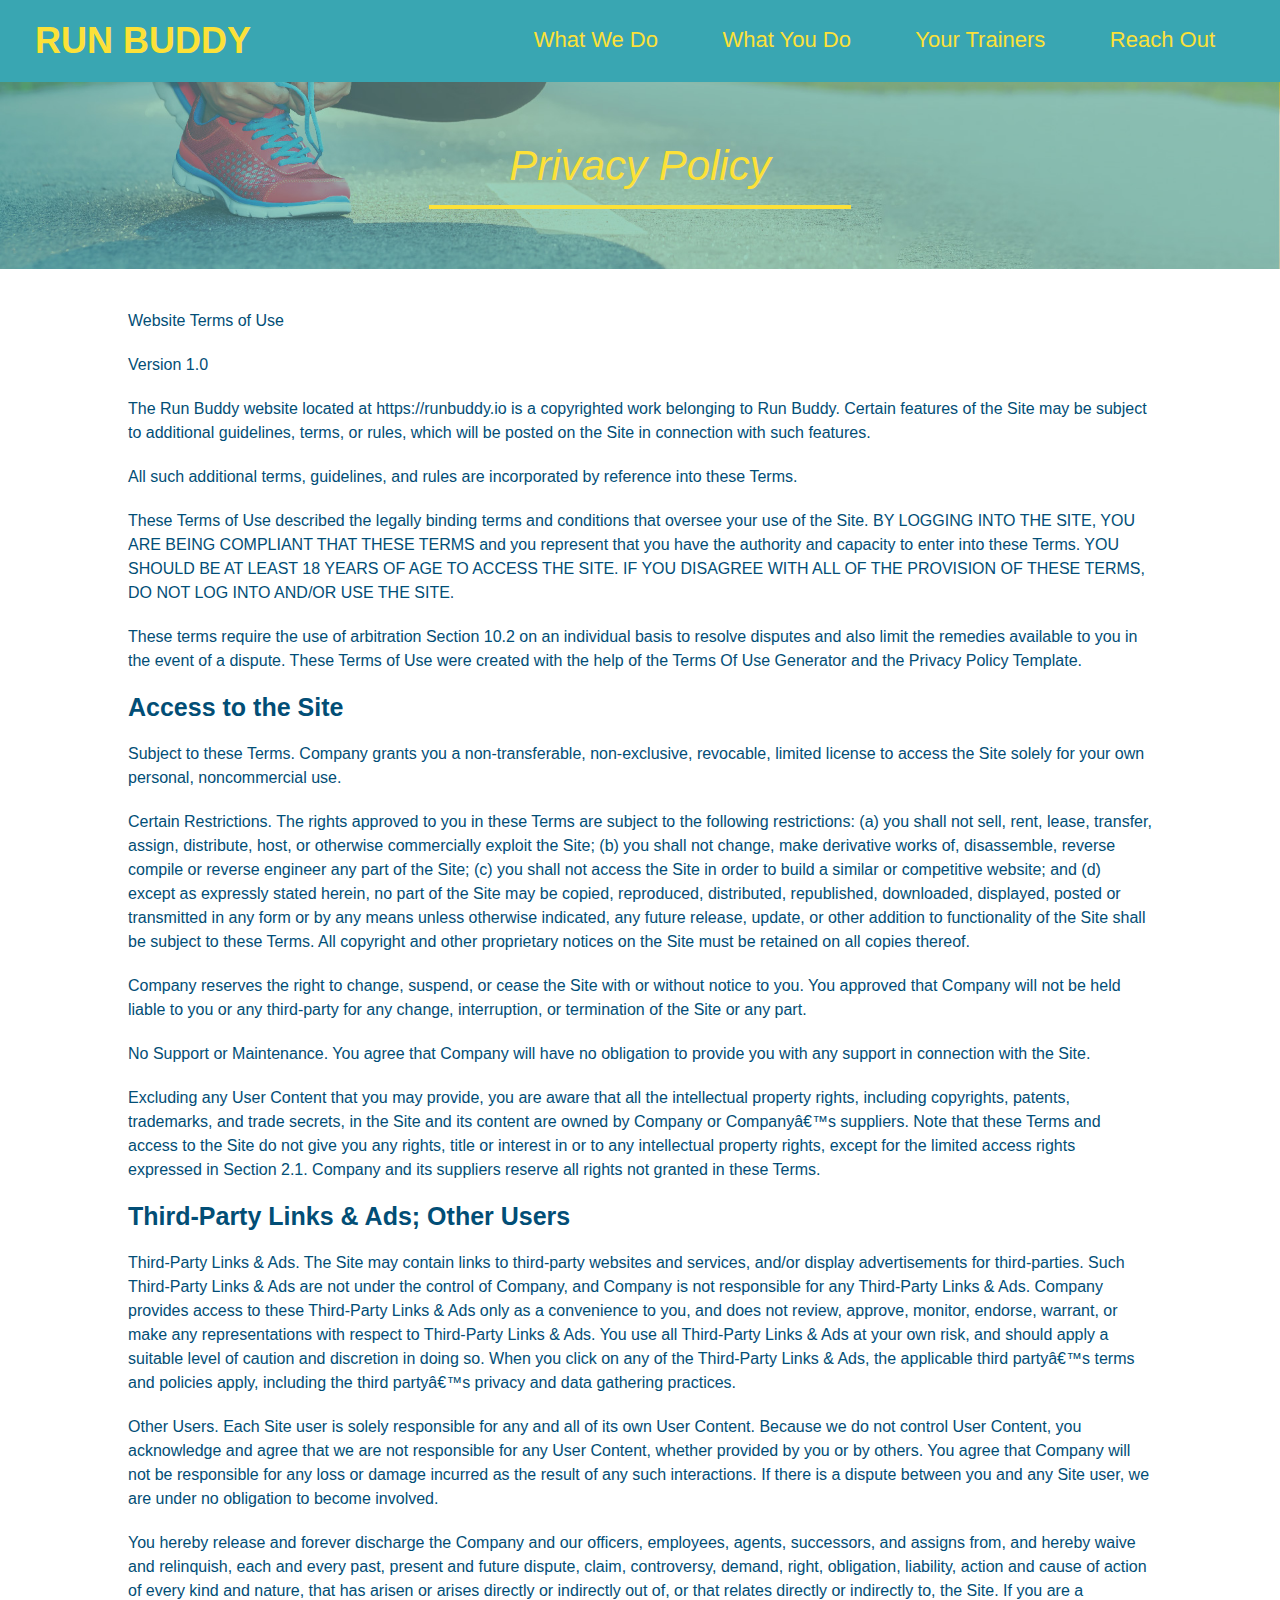
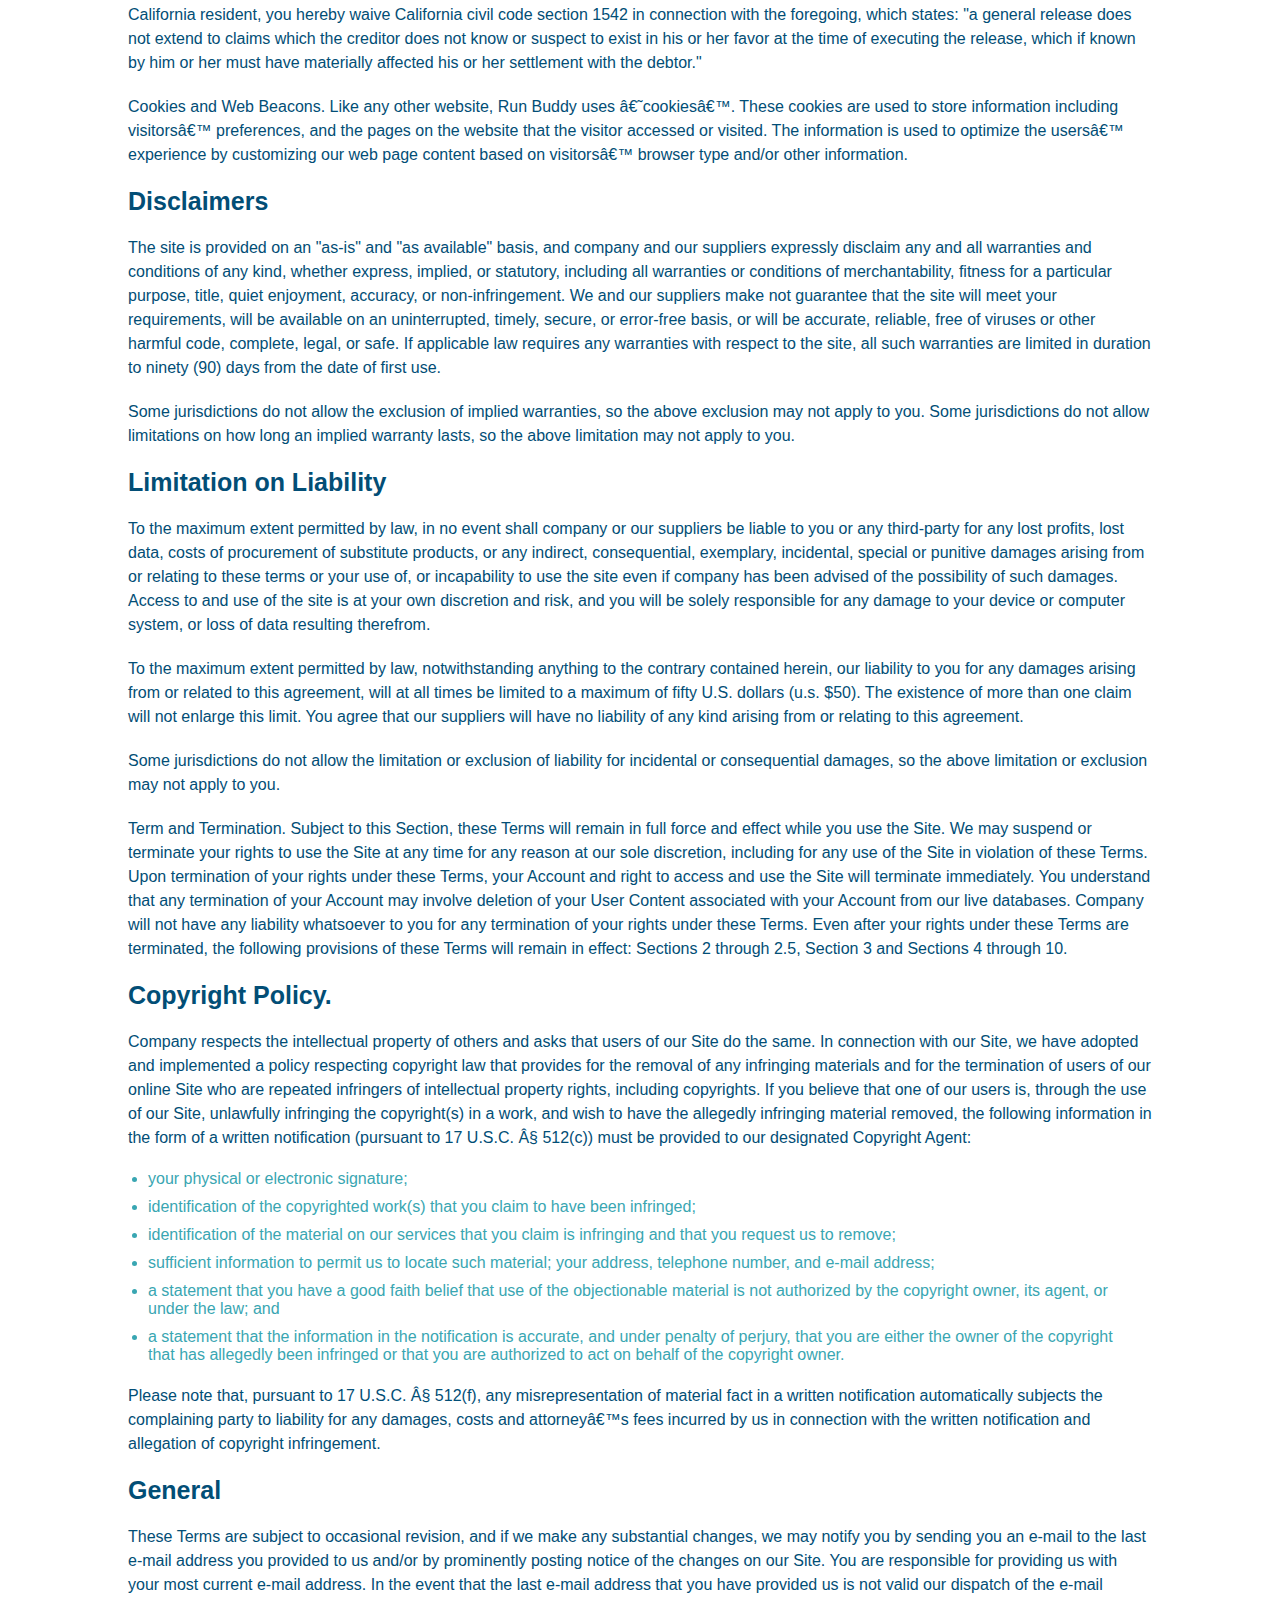
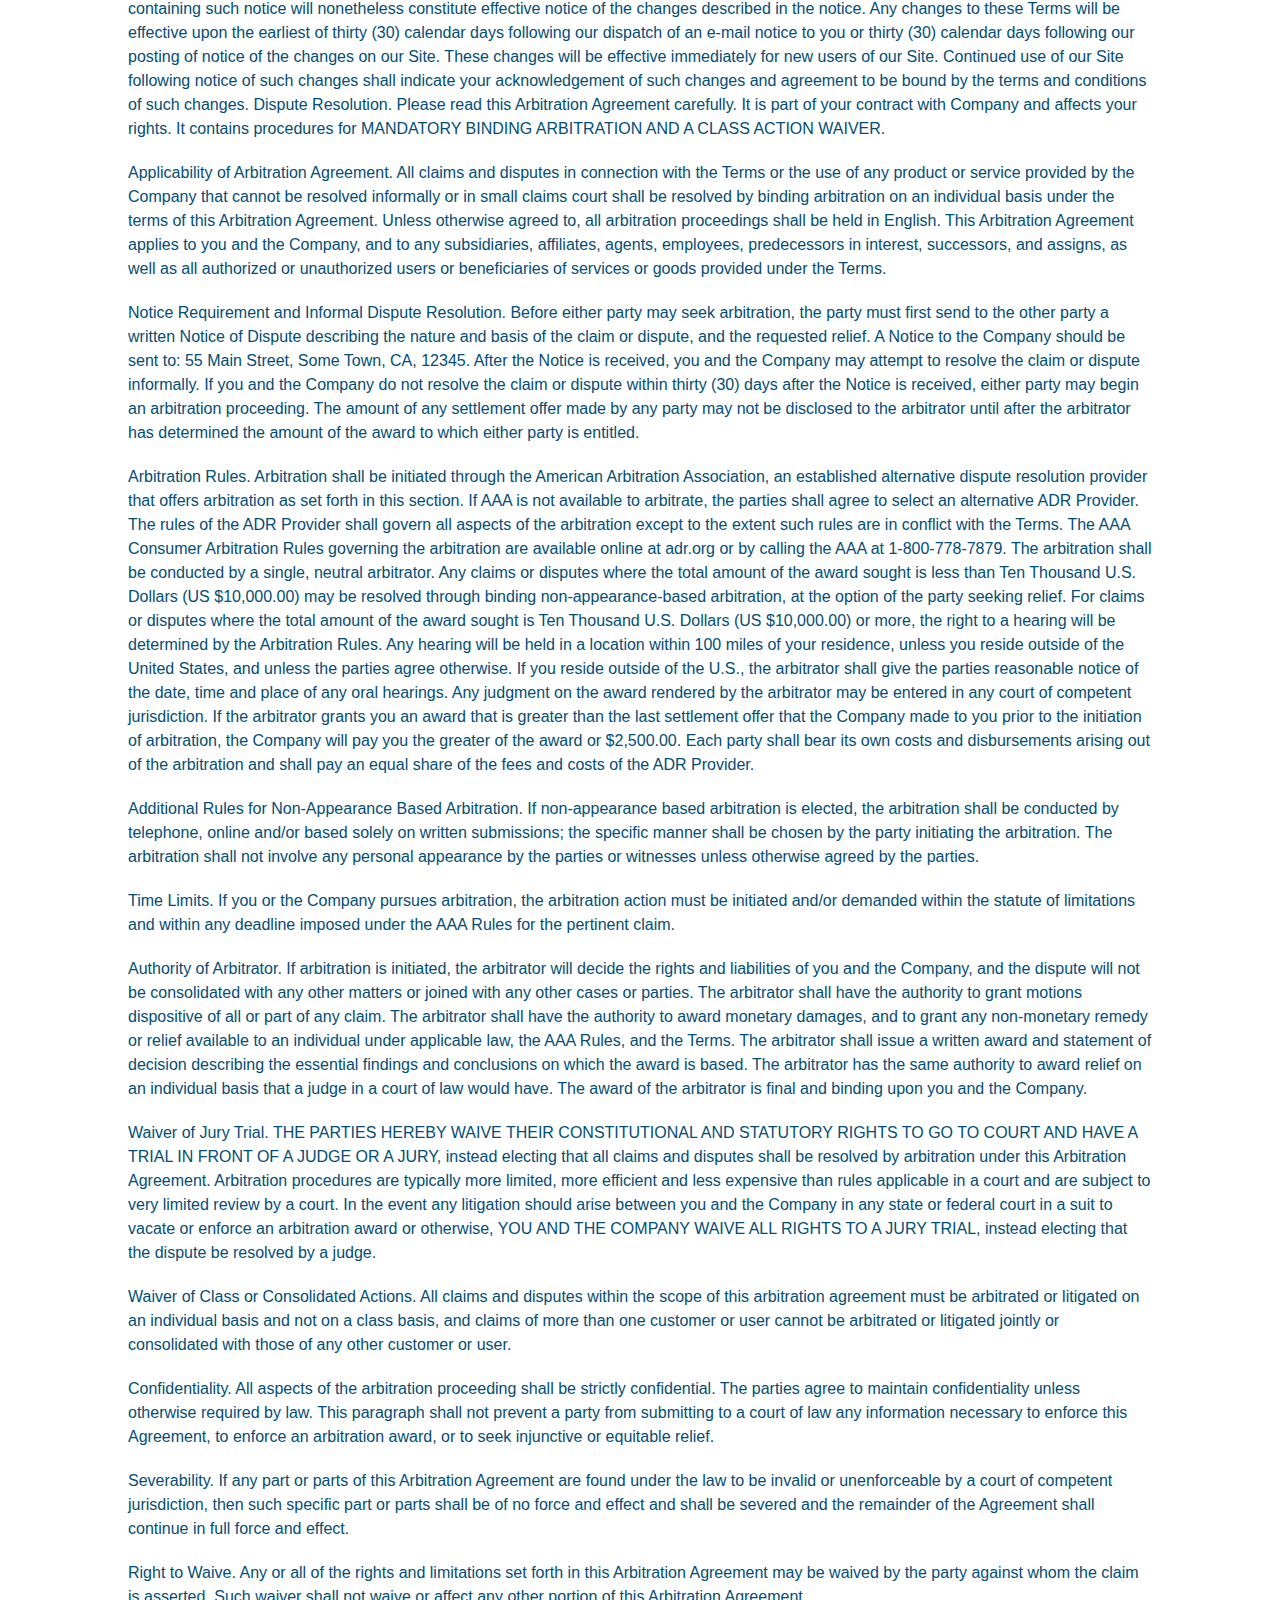
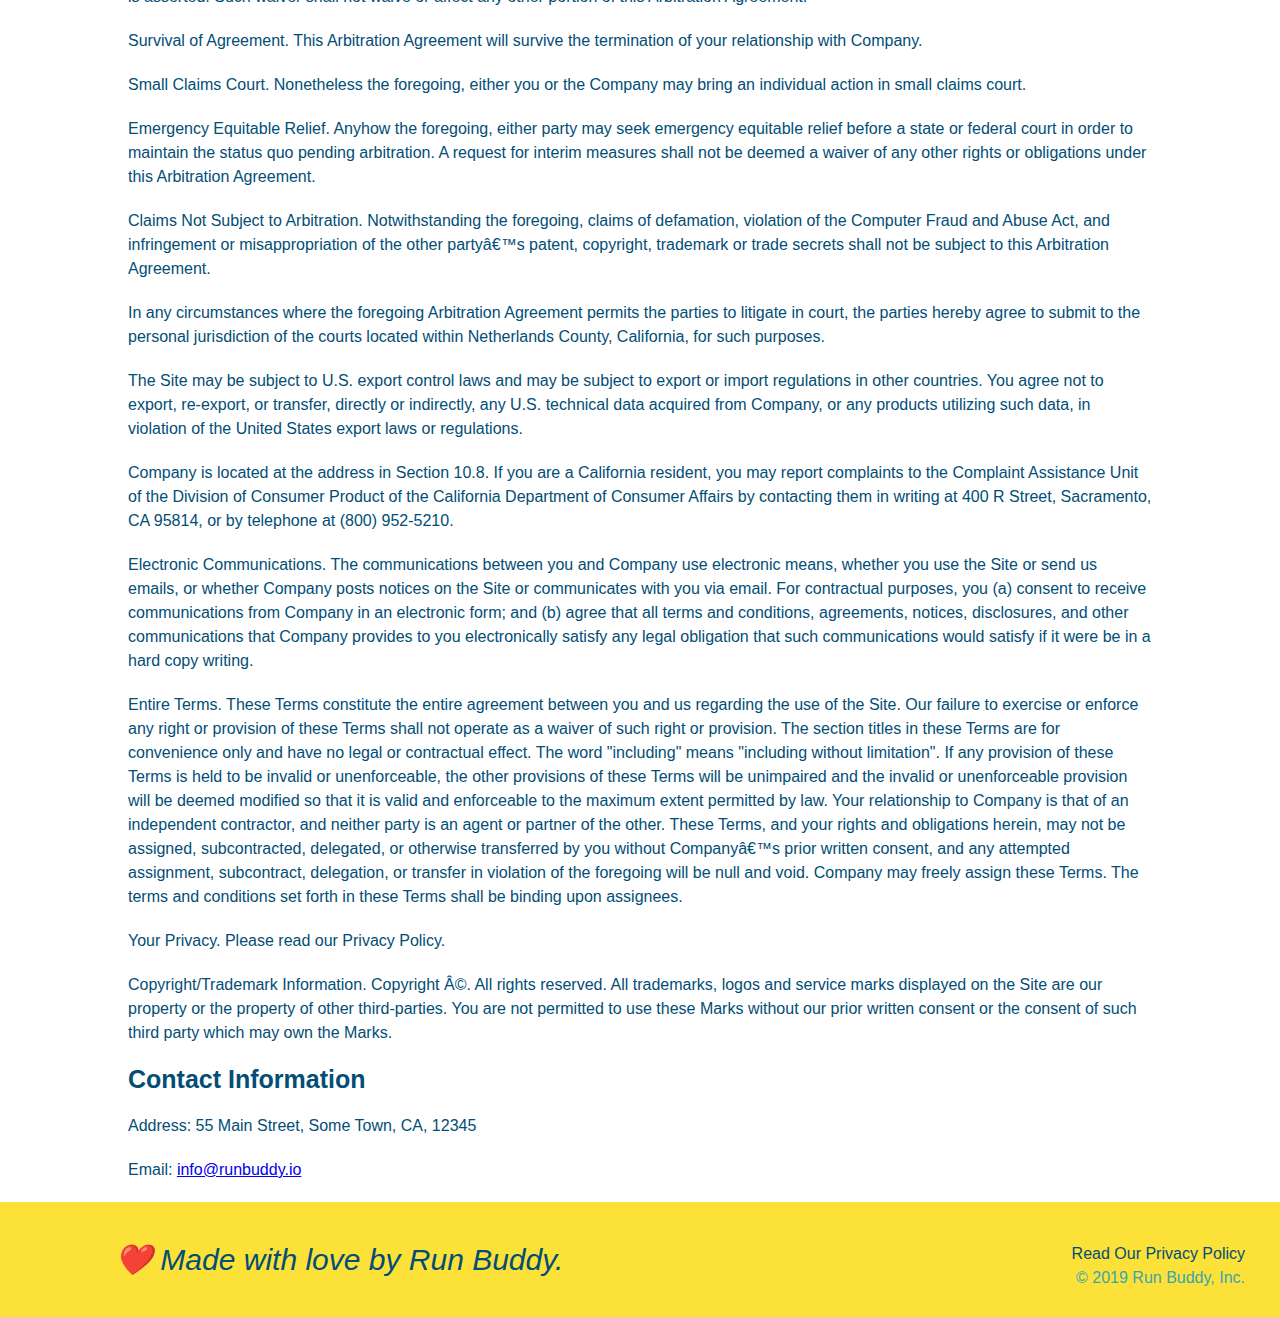
==== privacy-policy.html @ 7fa8dc5d "privacy policy" ====
<!DOCTYPE html>
<html lang="en">
    <head>
        <meta charset="UTF-8" />
        <link rel="stylesheet" href="./assets/css/style.css" />
        <link rel="stylesheet" href="./assets/css/secondary-styles.css" />
        <title>Privacy Policy - Run Buddy</title>
    </head>
    <body>
        <header>
            <h1>
                <a href="./index.html">RUN BUDDY</a>
            </h1>
            <nav>
                <!-- Unordered list element-->
                <ul>
                    <!-- List item element -->
                    <li>
                        <!-- Anchor element -->
                        <a href="./index.html#what-we-do">What We Do</a>
                    </li>
                    <li>
                        <a href="./index.html#what-you-do">What You Do</a>
                    </li>
                    <li>
                        <a href="./index.html#your-trainers">Your Trainers</a>
                    </li>
                    <li>
                        <a href="./index.html#reach-out">Reach Out</a>
                    </li>
                </ul>
            </nav>
        </header>

        <section class="hero">
            <h2 class="page-title">
                Privacy Policy
            </h2>
        </section>

        <article class="secondary-content">
            <p>
                Website Terms of Use
              </p>
        
              <p>
                Version 1.0
              </p>
        
              <p>
                The Run Buddy website located at https://runbuddy.io is a copyrighted work belonging to Run Buddy. Certain
                features of the Site may be subject to additional guidelines, terms, or rules, which will be posted on the Site
                in connection with such features.
              </p>
        
              <p>
                All such additional terms, guidelines, and rules are incorporated by reference into these Terms.
              </p>
        
              <p>
                These Terms of Use described the legally binding terms and conditions that oversee your use of the Site. BY
                LOGGING INTO THE SITE, YOU ARE BEING COMPLIANT THAT THESE TERMS and you represent that you have the authority
                and capacity to enter into these Terms. YOU SHOULD BE AT LEAST 18 YEARS OF AGE TO ACCESS THE SITE. IF YOU
                DISAGREE WITH ALL OF THE PROVISION OF THESE TERMS, DO NOT LOG INTO AND/OR USE THE SITE.
              </p>
        
              <p>
                These terms require the use of arbitration Section 10.2 on an individual basis to resolve disputes and also
                limit the remedies available to you in the event of a dispute. These Terms of Use were created with the help of
                the Terms Of Use Generator and the Privacy Policy Template.
              </p>
        
              <h3>
                Access to the Site
              </h3>
        
              <p>
                Subject to these Terms. Company grants you a non-transferable, non-exclusive, revocable, limited license to
                access the Site solely for your own personal, noncommercial use.
              </p>
        
              <p>
                Certain Restrictions. The rights approved to you in these Terms are subject to the following restrictions: (a)
                you shall not sell, rent, lease, transfer, assign, distribute, host, or otherwise commercially exploit the Site;
                (b) you shall not change, make derivative works of, disassemble, reverse compile or reverse engineer any part of
                the Site; (c) you shall not access the Site in order to build a similar or competitive website; and (d) except
                as expressly stated herein, no part of the Site may be copied, reproduced, distributed, republished, downloaded,
                displayed, posted or transmitted in any form or by any means unless otherwise indicated, any future release,
                update, or other addition to functionality of the Site shall be subject to these Terms. All copyright and other
                proprietary notices on the Site must be retained on all copies thereof.
              </p>
        
              <p>
                Company reserves the right to change, suspend, or cease the Site with or without notice to you. You approved
                that Company will not be held liable to you or any third-party for any change, interruption, or termination of
                the Site or any part.
              </p>
        
              <p>
                No Support or Maintenance. You agree that Company will have no obligation to provide you with any support in
                connection with the Site.
              </p>
        
              <p>
                Excluding any User Content that you may provide, you are aware that all the intellectual property rights,
                including copyrights, patents, trademarks, and trade secrets, in the Site and its content are owned by Company
                or Companyâ€™s suppliers. Note that these Terms and access to the Site do not give you any rights, title or
                interest in or to any intellectual property rights, except for the limited access rights expressed in Section
                2.1. Company and its suppliers reserve all rights not granted in these Terms.
              </p>
        
              <h3>
                Third-Party Links & Ads; Other Users
              </h3>
        
              <p>
                Third-Party Links & Ads. The Site may contain links to third-party websites and services, and/or display
                advertisements for third-parties. Such Third-Party Links & Ads are not under the control of Company, and Company
                is not responsible for any Third-Party Links & Ads. Company provides access to these Third-Party Links & Ads
                only as a convenience to you, and does not review, approve, monitor, endorse, warrant, or make any
                representations with respect to Third-Party Links & Ads. You use all Third-Party Links & Ads at your own risk,
                and should apply a suitable level of caution and discretion in doing so. When you click on any of the
                Third-Party Links & Ads, the applicable third partyâ€™s terms and policies apply, including the third partyâ€™s
                privacy and data gathering practices.
              </p>
        
              <p>
                Other Users. Each Site user is solely responsible for any and all of its own User Content. Because we do not
                control User Content, you acknowledge and agree that we are not responsible for any User Content, whether
                provided by you or by others. You agree that Company will not be responsible for any loss or damage incurred as
                the result of any such interactions. If there is a dispute between you and any Site user, we are under no
                obligation to become involved.
              </p>
        
              <p>
                You hereby release and forever discharge the Company and our officers, employees, agents, successors, and
                assigns from, and hereby waive and relinquish, each and every past, present and future dispute, claim,
                controversy, demand, right, obligation, liability, action and cause of action of every kind and nature, that has
                arisen or arises directly or indirectly out of, or that relates directly or indirectly to, the Site. If you are
                a California resident, you hereby waive California civil code section 1542 in connection with the foregoing,
                which states: "a general release does not extend to claims which the creditor does not know or suspect to exist
                in his or her favor at the time of executing the release, which if known by him or her must have materially
                affected his or her settlement with the debtor."
              </p>
        
              <p>
                Cookies and Web Beacons. Like any other website, Run Buddy uses â€˜cookiesâ€™. These cookies are used to store
                information including visitorsâ€™ preferences, and the pages on the website that the visitor accessed or visited.
                The information is used to optimize the usersâ€™ experience by customizing our web page content based on visitorsâ€™
                browser type and/or other information.
              </p>
        
              <h3>
                Disclaimers
              </h3>
        
              <p>
                The site is provided on an "as-is" and "as available" basis, and company and our suppliers expressly disclaim
                any and all warranties and conditions of any kind, whether express, implied, or statutory, including all
                warranties or conditions of merchantability, fitness for a particular purpose, title, quiet enjoyment, accuracy,
                or non-infringement. We and our suppliers make not guarantee that the site will meet your requirements, will be
                available on an uninterrupted, timely, secure, or error-free basis, or will be accurate, reliable, free of
                viruses or other harmful code, complete, legal, or safe. If applicable law requires any warranties with respect
                to the site, all such warranties are limited in duration to ninety (90) days from the date of first use.
              </p>
        
              <p>
                Some jurisdictions do not allow the exclusion of implied warranties, so the above exclusion may not apply to
                you. Some jurisdictions do not allow limitations on how long an implied warranty lasts, so the above limitation
                may not apply to you.
              </p>
        
              <h3>
                Limitation on Liability
              </h3>
        
              <p>
                To the maximum extent permitted by law, in no event shall company or our suppliers be liable to you or any
                third-party for any lost profits, lost data, costs of procurement of substitute products, or any indirect,
                consequential, exemplary, incidental, special or punitive damages arising from or relating to these terms or
                your use of, or incapability to use the site even if company has been advised of the possibility of such
                damages. Access to and use of the site is at your own discretion and risk, and you will be solely responsible
                for any damage to your device or computer system, or loss of data resulting therefrom.
              </p>
        
              <p>
                To the maximum extent permitted by law, notwithstanding anything to the contrary contained herein, our liability
                to you for any damages arising from or related to this agreement, will at all times be limited to a maximum of
                fifty U.S. dollars (u.s. $50). The existence of more than one claim will not enlarge this limit. You agree that
                our suppliers will have no liability of any kind arising from or relating to this agreement.
              </p>
        
              <p>
                Some jurisdictions do not allow the limitation or exclusion of liability for incidental or consequential
                damages, so the above limitation or exclusion may not apply to you.
              </p>
        
              <p>
                Term and Termination. Subject to this Section, these Terms will remain in full force and effect while you use
                the Site. We may suspend or terminate your rights to use the Site at any time for any reason at our sole
                discretion, including for any use of the Site in violation of these Terms. Upon termination of your rights under
                these Terms, your Account and right to access and use the Site will terminate immediately. You understand that
                any termination of your Account may involve deletion of your User Content associated with your Account from our
                live databases. Company will not have any liability whatsoever to you for any termination of your rights under
                these Terms. Even after your rights under these Terms are terminated, the following provisions of these Terms
                will remain in effect: Sections 2 through 2.5, Section 3 and Sections 4 through 10.
              </p>
        
              <h3>
                Copyright Policy.
              </h3>
        
              <p>
                Company respects the intellectual property of others and asks that users of our Site do the same. In connection
                with our Site, we have adopted and implemented a policy respecting copyright law that provides for the removal
                of any infringing materials and for the termination of users of our online Site who are repeated infringers of
                intellectual property rights, including copyrights. If you believe that one of our users is, through the use of
                our Site, unlawfully infringing the copyright(s) in a work, and wish to have the allegedly infringing material
                removed, the following information in the form of a written notification (pursuant to 17 U.S.C. Â§ 512(c)) must
                be provided to our designated Copyright Agent:
              </p>
        
              <ul>
                <li>
                  your physical or electronic signature;
                </li>
                <li>
                  identification of the copyrighted work(s) that you claim to have been infringed;
                </li>
                <li>
                  identification of the material on our services that you claim is infringing and that you request us to remove;
                </li>
                <li>
                  sufficient information to permit us to locate such material; your address, telephone number, and e-mail
                  address;
                </li>
                <li>
                  a statement that you have a good faith belief that use of the objectionable material is not authorized by the
                  copyright owner, its agent, or under the law; and
                </li>
                <li>
                  a statement that the information in the notification is accurate, and under penalty of perjury, that you are
                  either the owner of the copyright that has allegedly been infringed or that you are authorized to act on
                  behalf of the copyright owner.
                </li>
              </ul>
        
              <p>
                Please note that, pursuant to 17 U.S.C. Â§ 512(f), any misrepresentation of material fact in a written
                notification automatically subjects the complaining party to liability for any damages, costs and attorneyâ€™s
                fees incurred by us in connection with the written notification and allegation of copyright infringement.
              </p>
        
              <h3>
                General
              </h3>
        
              <p>
                These Terms are subject to occasional revision, and if we make any substantial changes, we may notify you by
                sending you an e-mail to the last e-mail address you provided to us and/or by prominently posting notice of the
                changes on our Site. You are responsible for providing us with your most current e-mail address. In the event
                that the last e-mail address that you have provided us is not valid our dispatch of the e-mail containing such
                notice will nonetheless constitute effective notice of the changes described in the notice. Any changes to these
                Terms will be effective upon the earliest of thirty (30) calendar days following our dispatch of an e-mail
                notice to you or thirty (30) calendar days following our posting of notice of the changes on our Site. These
                changes will be effective immediately for new users of our Site. Continued use of our Site following notice of
                such changes shall indicate your acknowledgement of such changes and agreement to be bound by the terms and
                conditions of such changes. Dispute Resolution. Please read this Arbitration Agreement carefully. It is part of
                your contract with Company and affects your rights. It contains procedures for MANDATORY BINDING ARBITRATION AND
                A CLASS ACTION WAIVER.
              </p>
        
              <p>
                Applicability of Arbitration Agreement. All claims and disputes in connection with the Terms or the use of any
                product or service provided by the Company that cannot be resolved informally or in small claims court shall be
                resolved by binding arbitration on an individual basis under the terms of this Arbitration Agreement. Unless
                otherwise agreed to, all arbitration proceedings shall be held in English. This Arbitration Agreement applies to
                you and the Company, and to any subsidiaries, affiliates, agents, employees, predecessors in interest,
                successors, and assigns, as well as all authorized or unauthorized users or beneficiaries of services or goods
                provided under the Terms.
              </p>
        
              <p>
                Notice Requirement and Informal Dispute Resolution. Before either party may seek arbitration, the party must
                first send to the other party a written Notice of Dispute describing the nature and basis of the claim or
                dispute, and the requested relief. A Notice to the Company should be sent to: 55 Main Street, Some Town, CA,
                12345. After the Notice is received, you and the Company may attempt to resolve the claim or dispute informally.
                If you and the Company do not resolve the claim or dispute within thirty (30) days after the Notice is received,
                either party may begin an arbitration proceeding. The amount of any settlement offer made by any party may not
                be disclosed to the arbitrator until after the arbitrator has determined the amount of the award to which either
                party is entitled.
              </p>
        
              <p>
                Arbitration Rules. Arbitration shall be initiated through the American Arbitration Association, an established
                alternative dispute resolution provider that offers arbitration as set forth in this section. If AAA is not
                available to arbitrate, the parties shall agree to select an alternative ADR Provider. The rules of the ADR
                Provider shall govern all aspects of the arbitration except to the extent such rules are in conflict with the
                Terms. The AAA Consumer Arbitration Rules governing the arbitration are available online at adr.org or by
                calling the AAA at 1-800-778-7879. The arbitration shall be conducted by a single, neutral arbitrator. Any
                claims or disputes where the total amount of the award sought is less than Ten Thousand U.S. Dollars (US
                $10,000.00) may be resolved through binding non-appearance-based arbitration, at the option of the party seeking
                relief. For claims or disputes where the total amount of the award sought is Ten Thousand U.S. Dollars (US
                $10,000.00) or more, the right to a hearing will be determined by the Arbitration Rules. Any hearing will be
                held in a location within 100 miles of your residence, unless you reside outside of the United States, and
                unless the parties agree otherwise. If you reside outside of the U.S., the arbitrator shall give the parties
                reasonable notice of the date, time and place of any oral hearings. Any judgment on the award rendered by the
                arbitrator may be entered in any court of competent jurisdiction. If the arbitrator grants you an award that is
                greater than the last settlement offer that the Company made to you prior to the initiation of arbitration, the
                Company will pay you the greater of the award or $2,500.00. Each party shall bear its own costs and
                disbursements arising out of the arbitration and shall pay an equal share of the fees and costs of the ADR
                Provider.
              </p>
        
              <p>
                Additional Rules for Non-Appearance Based Arbitration. If non-appearance based arbitration is elected, the
                arbitration shall be conducted by telephone, online and/or based solely on written submissions; the specific
                manner shall be chosen by the party initiating the arbitration. The arbitration shall not involve any personal
                appearance by the parties or witnesses unless otherwise agreed by the parties.
              </p>
        
              <p>
                Time Limits. If you or the Company pursues arbitration, the arbitration action must be initiated and/or demanded
                within the statute of limitations and within any deadline imposed under the AAA Rules for the pertinent claim.
              </p>
        
              <p>
                Authority of Arbitrator. If arbitration is initiated, the arbitrator will decide the rights and liabilities of
                you and the Company, and the dispute will not be consolidated with any other matters or joined with any other
                cases or parties. The arbitrator shall have the authority to grant motions dispositive of all or part of any
                claim. The arbitrator shall have the authority to award monetary damages, and to grant any non-monetary remedy
                or relief available to an individual under applicable law, the AAA Rules, and the Terms. The arbitrator shall
                issue a written award and statement of decision describing the essential findings and conclusions on which the
                award is based. The arbitrator has the same authority to award relief on an individual basis that a judge in a
                court of law would have. The award of the arbitrator is final and binding upon you and the Company.
              </p>
        
              <p>
                Waiver of Jury Trial. THE PARTIES HEREBY WAIVE THEIR CONSTITUTIONAL AND STATUTORY RIGHTS TO GO TO COURT AND HAVE
                A TRIAL IN FRONT OF A JUDGE OR A JURY, instead electing that all claims and disputes shall be resolved by
                arbitration under this Arbitration Agreement. Arbitration procedures are typically more limited, more efficient
                and less expensive than rules applicable in a court and are subject to very limited review by a court. In the
                event any litigation should arise between you and the Company in any state or federal court in a suit to vacate
                or enforce an arbitration award or otherwise, YOU AND THE COMPANY WAIVE ALL RIGHTS TO A JURY TRIAL, instead
                electing that the dispute be resolved by a judge.
              </p>
        
              <p>
                Waiver of Class or Consolidated Actions. All claims and disputes within the scope of this arbitration agreement
                must be arbitrated or litigated on an individual basis and not on a class basis, and claims of more than one
                customer or user cannot be arbitrated or litigated jointly or consolidated with those of any other customer or
                user.
              </p>
        
              <p>
                Confidentiality. All aspects of the arbitration proceeding shall be strictly confidential. The parties agree to
                maintain confidentiality unless otherwise required by law. This paragraph shall not prevent a party from
                submitting to a court of law any information necessary to enforce this Agreement, to enforce an arbitration
                award, or to seek injunctive or equitable relief.
              </p>
        
              <p>
                Severability. If any part or parts of this Arbitration Agreement are found under the law to be invalid or
                unenforceable by a court of competent jurisdiction, then such specific part or parts shall be of no force and
                effect and shall be severed and the remainder of the Agreement shall continue in full force and effect.
              </p>
        
              <p>
                Right to Waive. Any or all of the rights and limitations set forth in this Arbitration Agreement may be waived
                by the party against whom the claim is asserted. Such waiver shall not waive or affect any other portion of this
                Arbitration Agreement.
              </p>
        
              <p>
                Survival of Agreement. This Arbitration Agreement will survive the termination of your relationship with
                Company.
              </p>
        
              <p>
                Small Claims Court. Nonetheless the foregoing, either you or the Company may bring an individual action in small
                claims court.
              </p>
        
              <p>
                Emergency Equitable Relief. Anyhow the foregoing, either party may seek emergency equitable relief before a
                state or federal court in order to maintain the status quo pending arbitration. A request for interim measures
                shall not be deemed a waiver of any other rights or obligations under this Arbitration Agreement.
              </p>
        
              <p>
                Claims Not Subject to Arbitration. Notwithstanding the foregoing, claims of defamation, violation of the
                Computer Fraud and Abuse Act, and infringement or misappropriation of the other partyâ€™s patent, copyright,
                trademark or trade secrets shall not be subject to this Arbitration Agreement.
              </p>
        
              <p>
                In any circumstances where the foregoing Arbitration Agreement permits the parties to litigate in court, the
                parties hereby agree to submit to the personal jurisdiction of the courts located within Netherlands County,
                California, for such purposes.
              </p>
        
              <p>
                The Site may be subject to U.S. export control laws and may be subject to export or import regulations in other
                countries. You agree not to export, re-export, or transfer, directly or indirectly, any U.S. technical data
                acquired from Company, or any products utilizing such data, in violation of the United States export laws or
                regulations.
              </p>
        
              <p>
                Company is located at the address in Section 10.8. If you are a California resident, you may report complaints
                to the Complaint Assistance Unit of the Division of Consumer Product of the California Department of Consumer
                Affairs by contacting them in writing at 400 R Street, Sacramento, CA 95814, or by telephone at (800) 952-5210.
              </p>
        
              <p>
                Electronic Communications. The communications between you and Company use electronic means, whether you use the
                Site or send us emails, or whether Company posts notices on the Site or communicates with you via email. For
                contractual purposes, you (a) consent to receive communications from Company in an electronic form; and (b)
                agree that all terms and conditions, agreements, notices, disclosures, and other communications that Company
                provides to you electronically satisfy any legal obligation that such communications would satisfy if it were be
                in a hard copy writing.
              </p>
        
              <p>
                Entire Terms. These Terms constitute the entire agreement between you and us regarding the use of the Site. Our
                failure to exercise or enforce any right or provision of these Terms shall not operate as a waiver of such right
                or provision. The section titles in these Terms are for convenience only and have no legal or contractual
                effect. The word "including" means "including without limitation". If any provision of these Terms is held to be
                invalid or unenforceable, the other provisions of these Terms will be unimpaired and the invalid or
                unenforceable provision will be deemed modified so that it is valid and enforceable to the maximum extent
                permitted by law. Your relationship to Company is that of an independent contractor, and neither party is an
                agent or partner of the other. These Terms, and your rights and obligations herein, may not be assigned,
                subcontracted, delegated, or otherwise transferred by you without Companyâ€™s prior written consent, and any
                attempted assignment, subcontract, delegation, or transfer in violation of the foregoing will be null and void.
                Company may freely assign these Terms. The terms and conditions set forth in these Terms shall be binding upon
                assignees.
              </p>
        
              <p>
                Your Privacy. Please read our Privacy Policy.
              </p>
        
              <p>
                Copyright/Trademark Information. Copyright Â©. All rights reserved. All trademarks, logos and service marks
                displayed on the Site are our property or the property of other third-parties. You are not permitted to use
                these Marks without our prior written consent or the consent of such third party which may own the Marks.
              </p>
        
              <h3>
                Contact Information
              </h3>
        
              <p>
                Address: 55 Main Street, Some Town, CA, 12345
              </p>
        
              <p>
                Email: <a href="mailto:info@runbuddy.io">info@runbuddy.io</a>
              </p>
        
        </article>

        <footer>
            <h2>❤️ Made with love by Run Buddy.</h2>
            <div>
                <a>Read Our Privacy Policy</a><br />
                &copy; 2019 Run Buddy, Inc.
            </div>
        </footer>
    </body>
</html>
---- assets/css/style.css ----
/* apply styles to <body> */
* {
    margin: 0;
    padding: 0;
    box-sizing: border-box;
}

body {
    color: #39a6b2;
    font-family: Helvetica, Arial, sans-serif;
}

/* apply styles to <header> */
header {
    padding: 20px 35px;
    background-color: #39a6b2;
}

header h1 {
    font-weight: bold;
    font-size: 36px;
    color: #fce138;
    margin: 0;
    display: inline;
}

header a {
    text-decoration: none;
    color: #fce138;
}

header nav {
    float: right;
    margin: 7px 0;
}

header nav ul li {
    display: inline;
}

header nav ul li a {
    margin: 0 30px;
    font-weight: lighter;
    font-size: 22px;
}

footer {
    background: #fce138;
    width: 100%;
    padding: 40px 35px;
}

footer h2 {
    display: inline;
    color: #024e76;
    font-size: 30px;
    margin: 0;
}

footer div {
    float: right;
    line-height: 1.5;
    text-align: right;
}

footer a {
    color: #024e76;
}

section {
    padding: 60px;
}

/* Hero Style Start */
.hero {
    background-image: url("../images/hero-bg.jpeg");
    height: 600px;
    background-size: cover;
    background-position: center;
    position: relative;
}
/* Hero Style End */

.hero-form {
    background-color: #fce138;
    padding: 20px;
    width: 500px;
    color: #024e76;
    border: solid 3px #024e76;
    position: absolute;
    bottom: 120px;
    right: 140px;
}

.hero-form h3 {
    font-size: 24px;
    margin: 0;
}

.hero-form p {
    margin: 5px 0 15px 0;
}

.form-input {
    border: 1px solid #024e76;
    display: block;
    padding: 7px 15px;
    font-size: 16px;
    color: #024e76;
    width: 100%;
    margin-bottom: 15px;
}

.hero-form label {
    margin: 0 5px;
}

.hero-form button {
    color: #fce138;
    background-color: #024e76;
    border: none;
    padding: 10px 20px;
    font-size: 16px;
}
/* Hero Styles End */

.intro {
    text-align: center;
}

.section-title {
    font-size: 55px;
    color: #024e76;
    margin-bottom: 35px;
    padding: 0 100px 20px 100px;
    display: inline-block;
    border-bottom: 3px solid;
}

.primary-border {
    border-color: #fce138;
}

.secondary-border {
    border-color: #39a6b2;
}

/* What we do styles start */
.intro p {
    line-height: 1.7;
    color: #39a6b2;
    width: 80%;
    font-size: 20px;
    margin: 0 auto;
}
/* What we do styles end */

/* What you do styles start */
.steps {
    text-align: center;
    background: #fce138;
}
/* What you do styles end */

.steps div {
    margin-bottom: 80px;
}

.steps img {
    width: 15%;
    margin: 10 px 0;
}

.steps h3 {
    color: #024e76;
    font-size: 46px;
    margin-top: 10px;
}

.steps p {
    color: #39a6b2;
    font-size: 23px;
}

.steps span {
    font-size: 38px;
}

/* Trainer styles start */
.trainers {
    text-align: center;
}

.trainer {
    width: 900px;
    margin: 0 auto 30px auto;
    background: #024e76;
    color: #fce138;
    overflow: auto;
}

.trainer img {
    width: 35%;
    float: left;
}

.trainer-bio {
    padding: 35px;
    float: left;
    width: 65%;
}

.trainer-bio h3 {
    font-size: 32px;
    margin-bottom: 8px;
}

.trainer-bio h4 {
    font-weight: lighter;
    font-size: 26px;
    margin-bottom: 25px;
}

.trainer-bio p {
    font-size: 17px;
    line-height: 1.3;
}
/* Trainer styles end */

/* utility classes */
.text-left {
    text-align: left;
}

.text-right {
    text-align: right;
}
/* utility classes */

/* reach out styles start */
.contact {
    text-align: center;
    background: #024e76;
}

.contact h2 {
    color: #fce138;
}

.contact-info iframe {
    width: 400px;
    height: 400px;
}

.contact-info div {
    width: 410px;
    display: inline-block;
    vertical-align: top;
    text-align: left;
    margin: 30px 0 0 60px;
    color: white;
}

.contact-info h3 {
    color: #fce138;
    font-size: 32px;
}

.contact-info p, .contact-info address {
    margin: 20px 0;
    line-height: 1.5;
    font-size: 20px;
    font-style: normal;
}

.contact-info a {
    color: #fce138;
}
/* reach out styles end */
---- assets/css/secondary-styles.css ----
.hero {
    background-position: bottom;
    height: auto;
    text-align: center;
    margin-bottom: 40px;
}

.page-title {
    color: #fce138;
}
h2 {
    display: inline-block;
    border-bottom: 4px solid #fce138;
    padding: 0 80px 15px 80px;
    font-weight: normal;
    font-size: 42px;
    font-style: italic;
}

.secondary-content {
    width: 80%;
    margin: 0 auto;
    color: #024e76;
}

.secondary-content h3 {
    font-size: 25px;
    margin: 20px 0 20px 0;
}

.secondary-content p {
    font-size: 16px;
    line-height: 1.5;
    margin: 20px 0 20px 0;
}

.secondary-content ul {
    margin: 15px 20px 15px 20px;
}

.secondary-content li {
    color: #39a6b2;
    margin: 10px 0 10px 0;
}
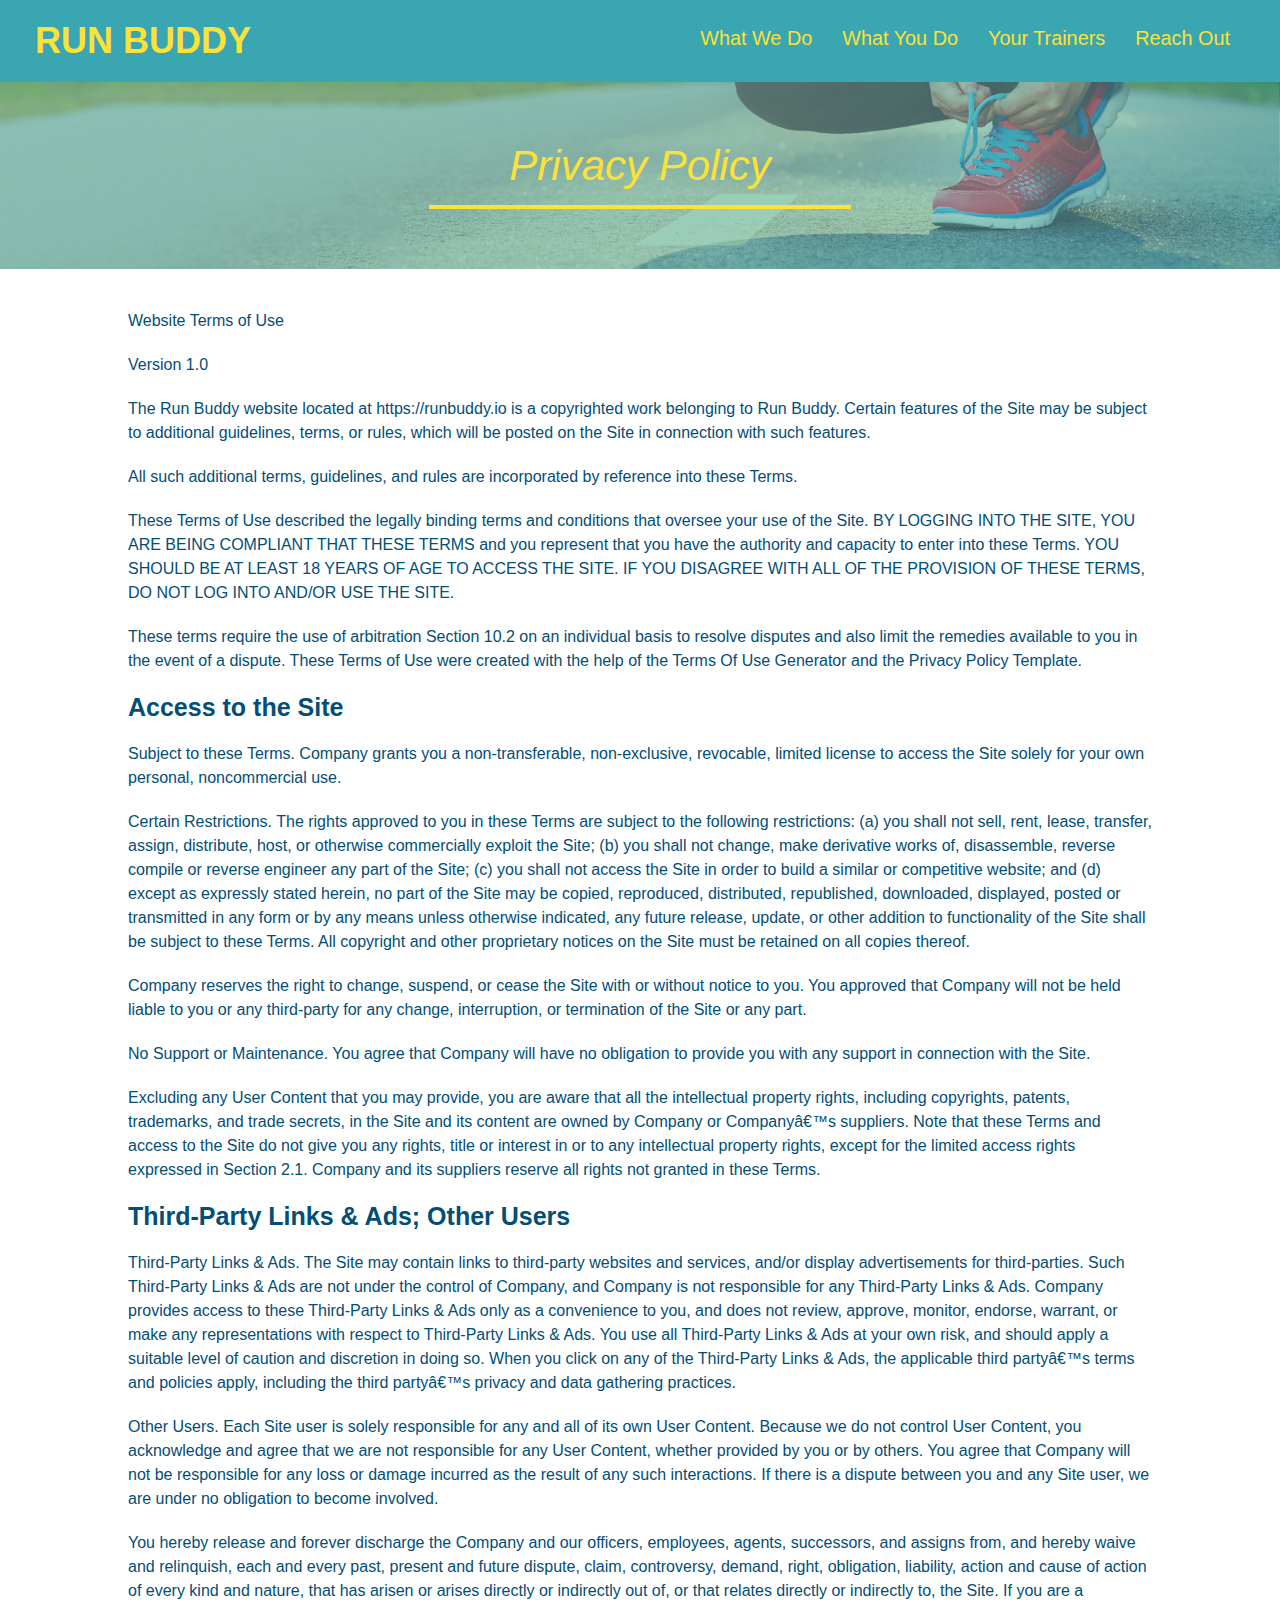
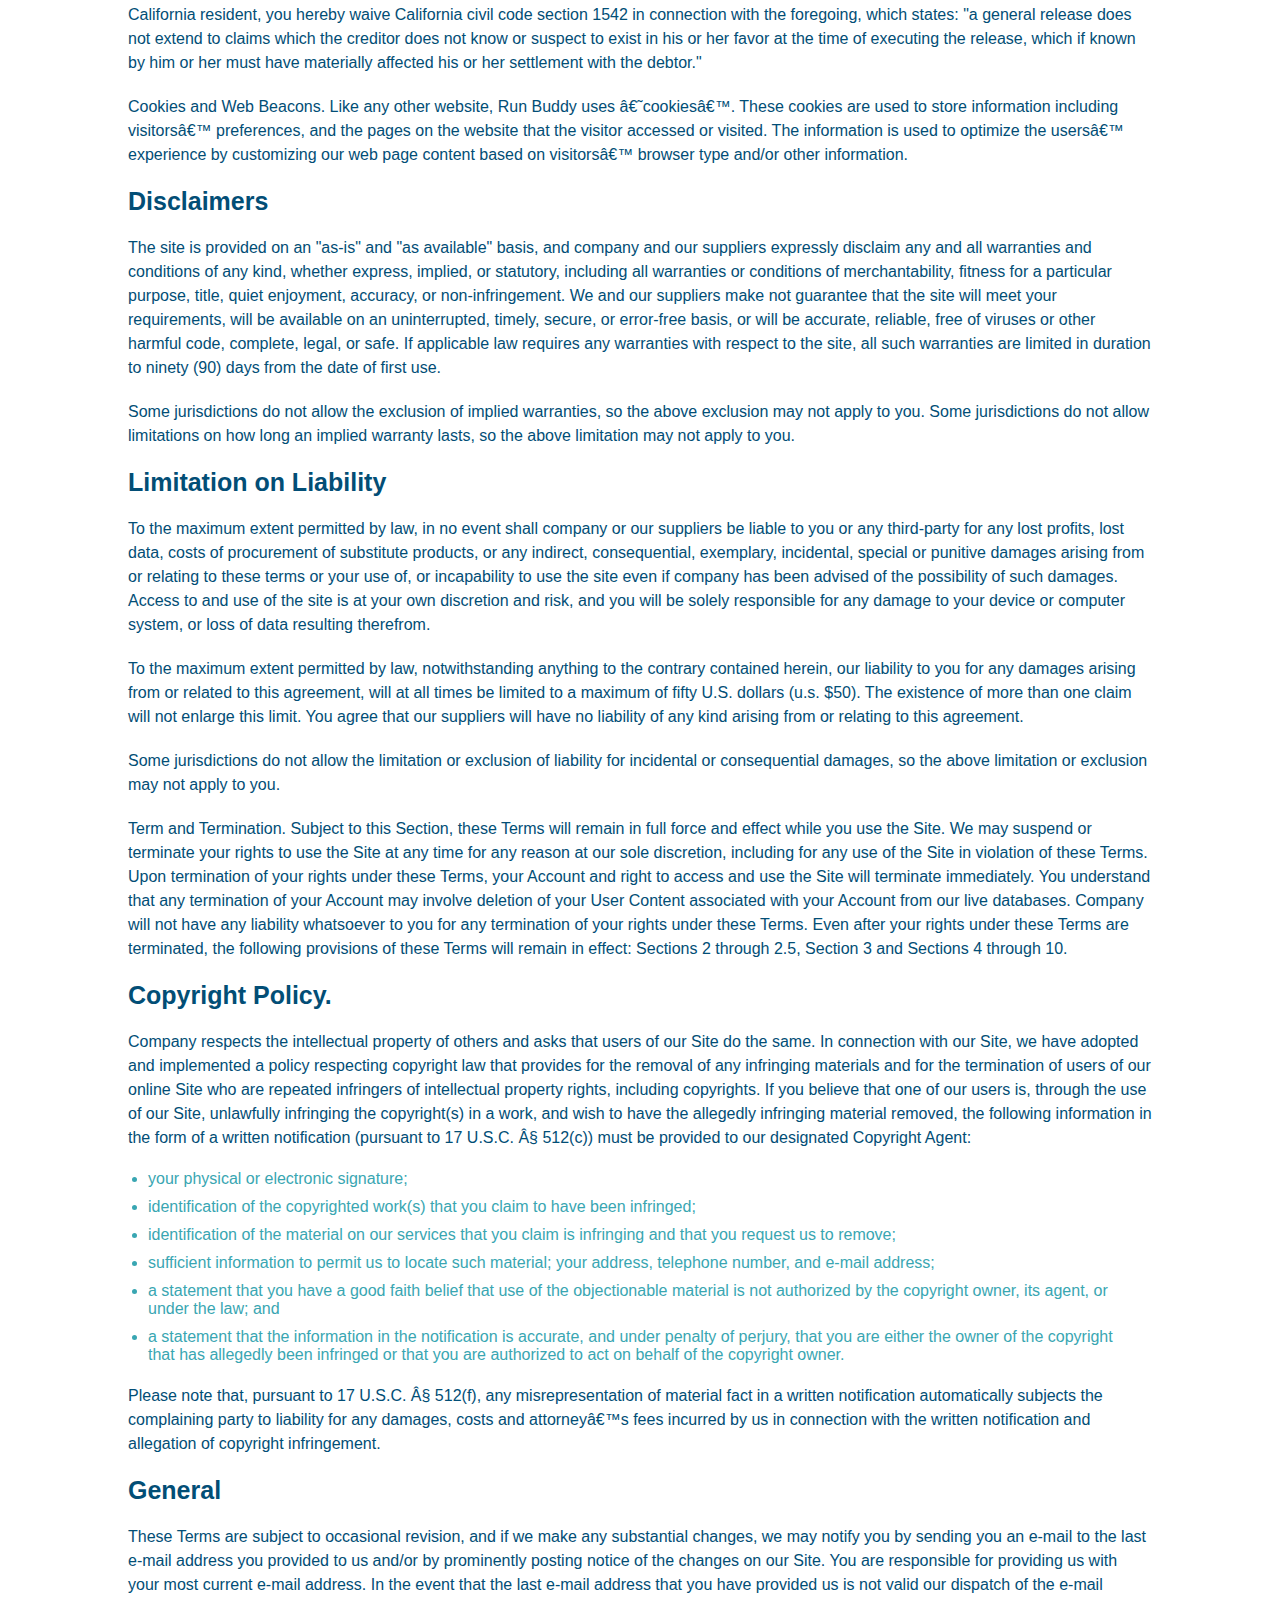
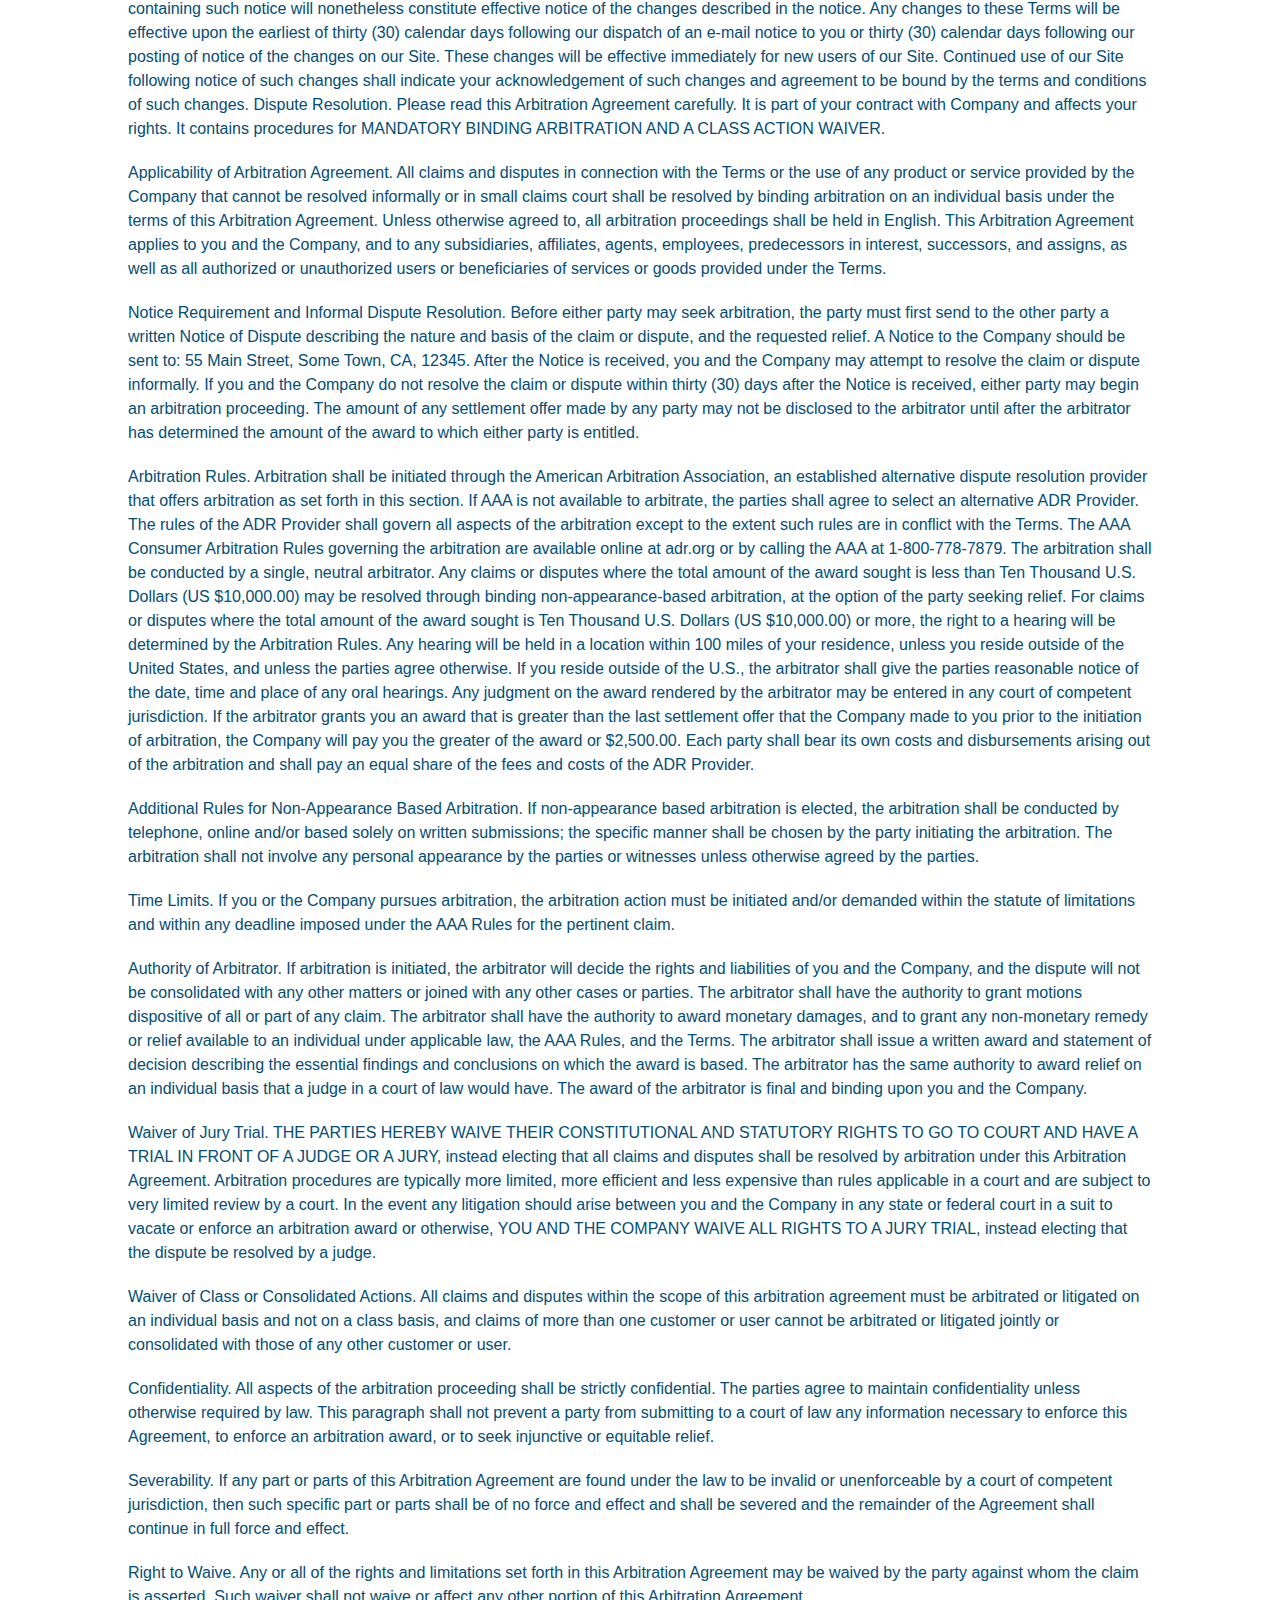
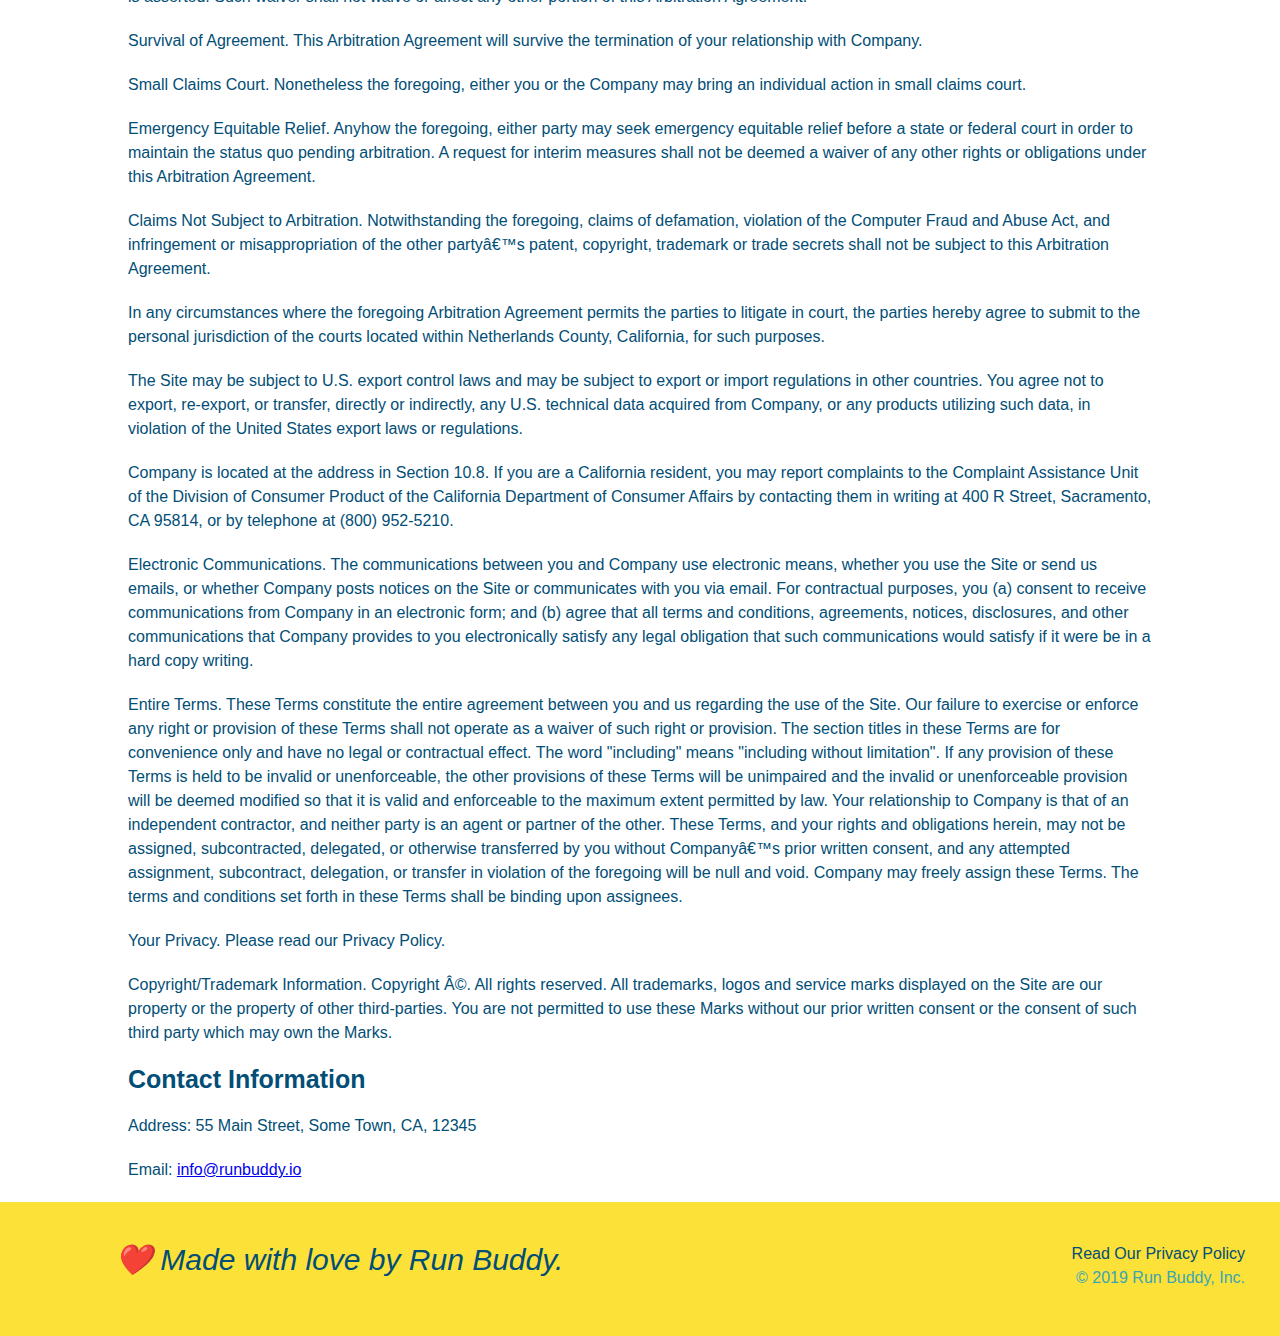
==== commit 5fc3f086: "add media queries setup" ====
--- a/privacy-policy.html
+++ b/privacy-policy.html
@@ -4,6 +4,7 @@
         <meta charset="UTF-8" />
         <link rel="stylesheet" href="./assets/css/style.css" />
         <link rel="stylesheet" href="./assets/css/secondary-styles.css" />
+        <meta name="viewport" content="width=device-width, initial-scale=1.0" />
         <title>Privacy Policy - Run Buddy</title>
     </head>
     <body>
--- a/assets/css/style.css
+++ b/assets/css/style.css
@@ -14,6 +14,9 @@
 header {
     padding: 20px 35px;
     background-color: #39a6b2;
+    display: flex;
+    justify-content: space-between;
+    flex-wrap: wrap;
 }
 
 header h1 {
@@ -21,7 +24,6 @@
     font-size: 36px;
     color: #fce138;
     margin: 0;
-    display: inline;
 }
 
 header a {
@@ -30,35 +32,38 @@
 }
 
 header nav {
-    float: right;
     margin: 7px 0;
 }
 
-header nav ul li {
-    display: inline;
+header nav ul {
+    display: flex;
+    flex-wrap: wrap;
+    justify-content: space-between;
+    list-style: none;
 }
 
 header nav ul li a {
-    margin: 0 30px;
+    padding: 10px 15px;
     font-weight: lighter;
-    font-size: 22px;
+    font-size: 1.55vw;
 }
 
 footer {
     background: #fce138;
     width: 100%;
     padding: 40px 35px;
+    display: flex;
+    justify-content: space-between;
+    flex-wrap: wrap;
 }
 
 footer h2 {
-    display: inline;
     color: #024e76;
     font-size: 30px;
     margin: 0;
 }
 
 footer div {
-    float: right;
     line-height: 1.5;
     text-align: right;
 }
@@ -74,22 +79,37 @@
 /* Hero Style Start */
 .hero {
     background-image: url("../images/hero-bg.jpeg");
-    height: 600px;
     background-size: cover;
     background-position: center;
-    position: relative;
-}
-/* Hero Style End */
+    display: flex;
+    justify-content: center;
+    flex-wrap: wrap;
+    align-items: flex-start;
+}
+
+.hero-cta {
+    width: 35%;
+    text-align: right;
+    margin: 3.5%;
+    color: #fff;
+    font-size: 18px;
+    line-height: 1.3;
+    line-height: 1.2;
+}
+
+.hero-cta h2 {
+    font-style: italic;
+    font-size: 55px;
+    color: #fce138;
+}
 
 .hero-form {
     background-color: #fce138;
     padding: 20px;
-    width: 500px;
     color: #024e76;
     border: solid 3px #024e76;
-    position: absolute;
-    bottom: 120px;
-    right: 140px;
+    width: 40%;
+    margin: 3.5%;
 }
 
 .hero-form h3 {
@@ -124,17 +144,14 @@
 }
 /* Hero Styles End */
 
-.intro {
+.section-title {
+    font-size: 48px;
+    color: #024e76;
+    border-bottom: 3px solid;
+    padding-bottom: 20px;
     text-align: center;
-}
-
-.section-title {
-    font-size: 55px;
-    color: #024e76;
-    margin-bottom: 35px;
-    padding: 0 100px 20px 100px;
-    display: inline-block;
-    border-bottom: 3px solid;
+    margin: 0 auto 35px auto;
+    width: 50%;
 }
 
 .primary-border {
@@ -145,85 +162,104 @@
     border-color: #39a6b2;
 }
 
-/* What we do styles start */
+/* steps styles */
+.step {
+    margin: 50px auto;
+    padding-bottom: 50px;
+    width: 80%;
+    border-bottom: 1px solid #39a6b2;
+    display: flex;
+    flex-wrap: wrap;
+    align-items: center;
+    justify-content: space-between;
+}
+
 .intro p {
     line-height: 1.7;
     color: #39a6b2;
     width: 80%;
     font-size: 20px;
     margin: 0 auto;
-}
-/* What we do styles end */
-
-/* What you do styles start */
+    text-align: center;
+}
+
 .steps {
-    text-align: center;
     background: #fce138;
 }
-/* What you do styles end */
-
-.steps div {
-    margin-bottom: 80px;
-}
-
-.steps img {
-    width: 15%;
-    margin: 10 px 0;
-}
-
-.steps h3 {
+
+.step h3 {
     color: #024e76;
     font-size: 46px;
-    margin-top: 10px;
-}
-
-.steps p {
+    flex: 1 30%;
+}
+
+.step-info {
+    flex: 2 70%;
+    display: flex;
+    flex-wrap: wrap;
+    align-items: center;
+}
+
+.step-text p {
     color: #39a6b2;
-    font-size: 23px;
-}
-
-.steps span {
-    font-size: 38px;
+    font-size: 18px;
+}
+
+.step-text h4 {
+    font-size: 26px;
+    line-height: 1.5;
+    color: #024e76;
+}
+
+.step-img {
+    flex: 1 12%;
+    margin-right: 20px;
+}
+
+.step-text {
+    flex: 12;
+}
+
+.step-img img {
+    max-width: 100%;
 }
 
 /* Trainer styles start */
 .trainers {
-    text-align: center;
-}
-
+    width: 100%;
+    margin: 0 auto;
+    display: flex;
+    flex-wrap: wrap;
+    justify-content: space-around;
+}
 .trainer {
-    width: 900px;
-    margin: 0 auto 30px auto;
+    margin: 20px;
     background: #024e76;
     color: #fce138;
-    overflow: auto;
+    flex: 1;
 }
 
 .trainer img {
-    width: 35%;
-    float: left;
+    width: 100%;
 }
 
 .trainer-bio {
-    padding: 35px;
-    float: left;
-    width: 65%;
+    padding: 25px;
+    line-height: 1.3;
 }
 
 .trainer-bio h3 {
-    font-size: 32px;
-    margin-bottom: 8px;
+    font-size: 28px;
 }
 
 .trainer-bio h4 {
     font-weight: lighter;
-    font-size: 26px;
-    margin-bottom: 25px;
+    font-size: 22px;
+    margin-bottom: 15px;
 }
 
 .trainer-bio p {
     font-size: 17px;
-    line-height: 1.3;
 }
 /* Trainer styles end */
 
@@ -239,7 +275,6 @@
 
 /* reach out styles start */
 .contact {
-    text-align: center;
     background: #024e76;
 }
 
@@ -248,17 +283,22 @@
 }
 
 .contact-info iframe {
-    width: 400px;
     height: 400px;
 }
 
 .contact-info div {
-    width: 410px;
-    display: inline-block;
-    vertical-align: top;
-    text-align: left;
-    margin: 30px 0 0 60px;
     color: white;
+}
+
+.contact-info {
+    display: flex;
+    justify-content: space-between;
+    flex-wrap: wrap;
+}
+
+.contact-info > * {
+    flex: 1;
+    margin: 15px;
 }
 
 .contact-info h3 {
@@ -269,11 +309,54 @@
 .contact-info p, .contact-info address {
     margin: 20px 0;
     line-height: 1.5;
-    font-size: 20px;
+    font-size: 16px;
     font-style: normal;
 }
 
+.contact-form input, .contact-form textarea {
+    border: 1px solid #024e76;
+    display: block;
+    padding: 7px 15px;
+    font-size: 16px;
+    color: #024e76;
+    width: 100%;
+    margin-bottom: 15px;
+    margin-top: 5px;
+}
+
+.contact-form button {
+    width: 100%;
+    border: none;
+    background: #fce138;
+    color: #024e76;
+    text-align: center;
+    padding: 15px 0;
+    font-size: 16px;
+}
+
 .contact-info a {
     color: #fce138;
 }
-/* reach out styles end */+/* reach out styles end */
+
+.flex-row {
+    display: flex;
+}
+
+/* MEDIA QUERY FOR SMALLER DESKTOP SCREENS & SMALLER */
+@media screen and (max-width: 980px) {
+        /* this will be applied to any screen smaller than 980px */
+    }
+}
+
+/* MEDIA QUERY FOR TABLETS AND SMALLER */
+@media screen and (max-width: 768px) {
+        /* this will be applied on any screen between 768px and 575px */
+    }
+}
+
+/* MEADIA QUERY FOR MOBILE PHONES AND SMALLER */
+@media screen and (max-width: 575px) {
+        /* this will be applied on any screen smaller than 575px */
+    }
+}